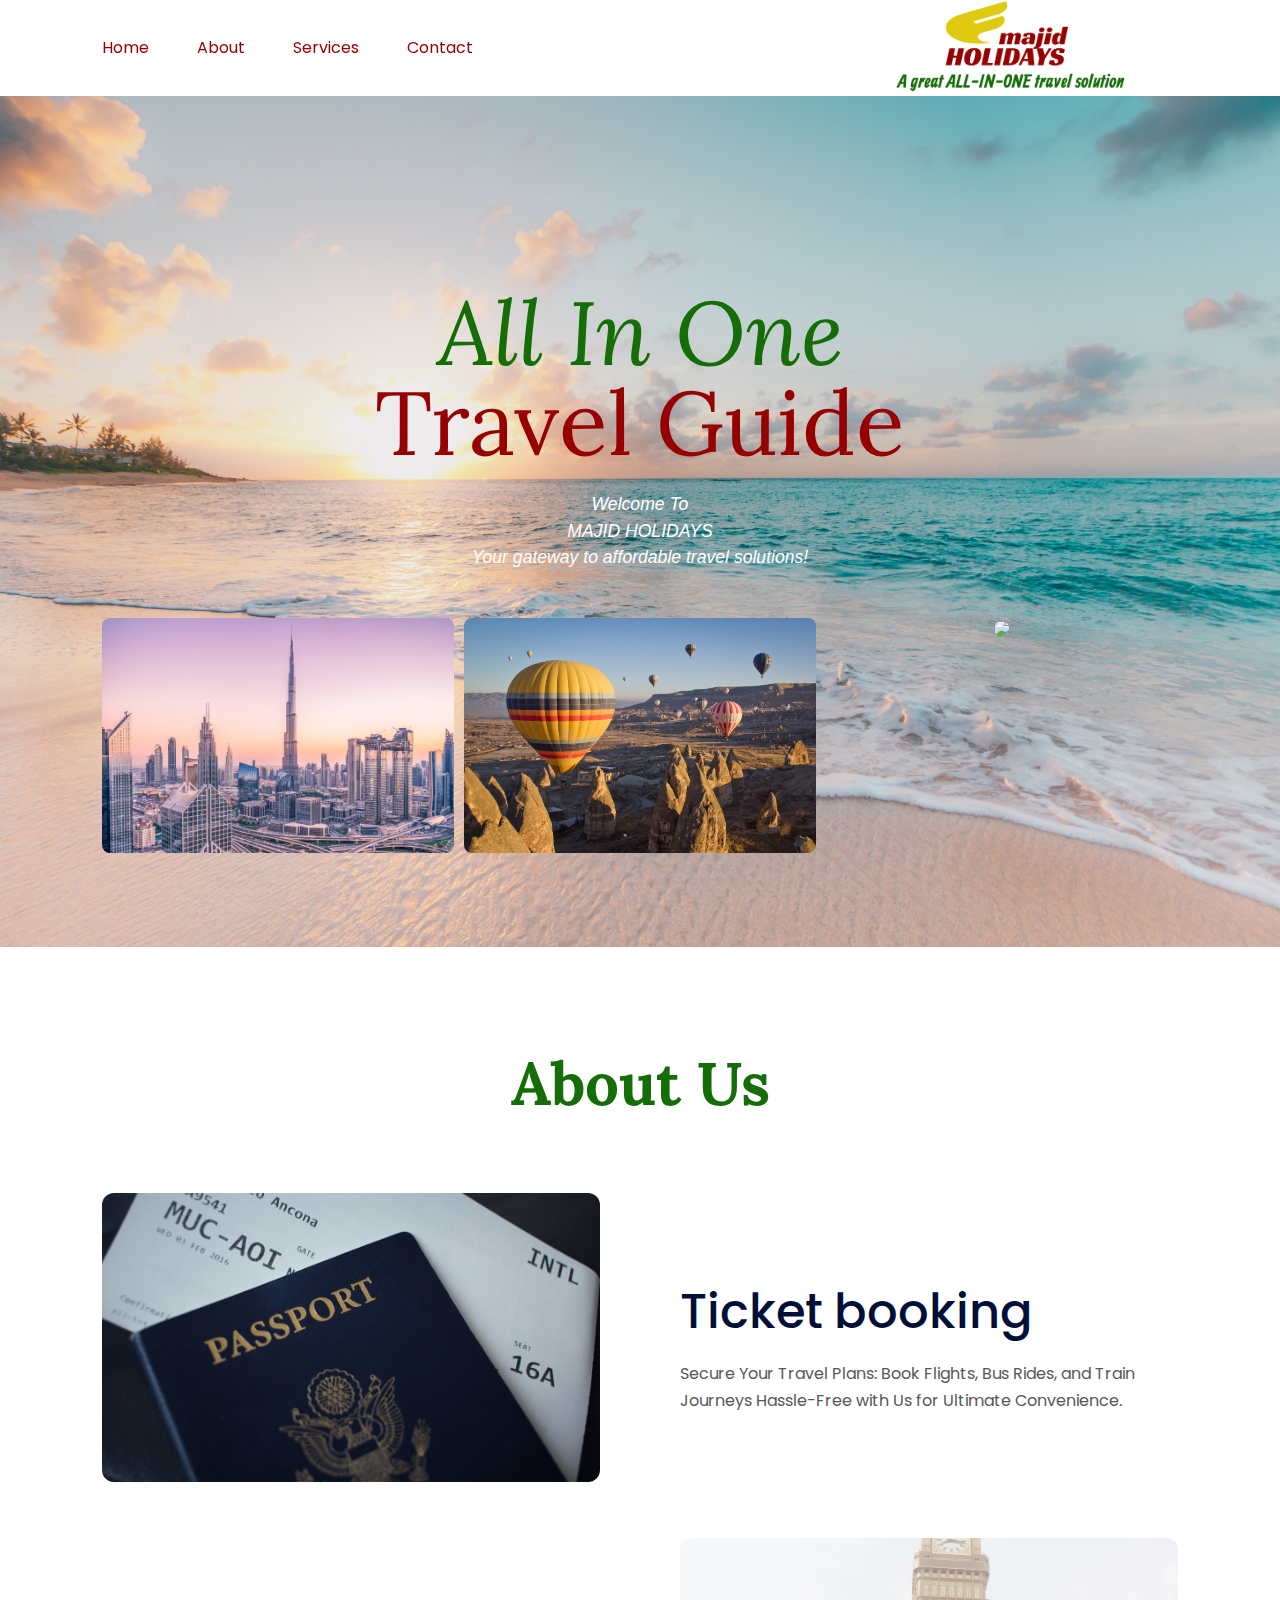
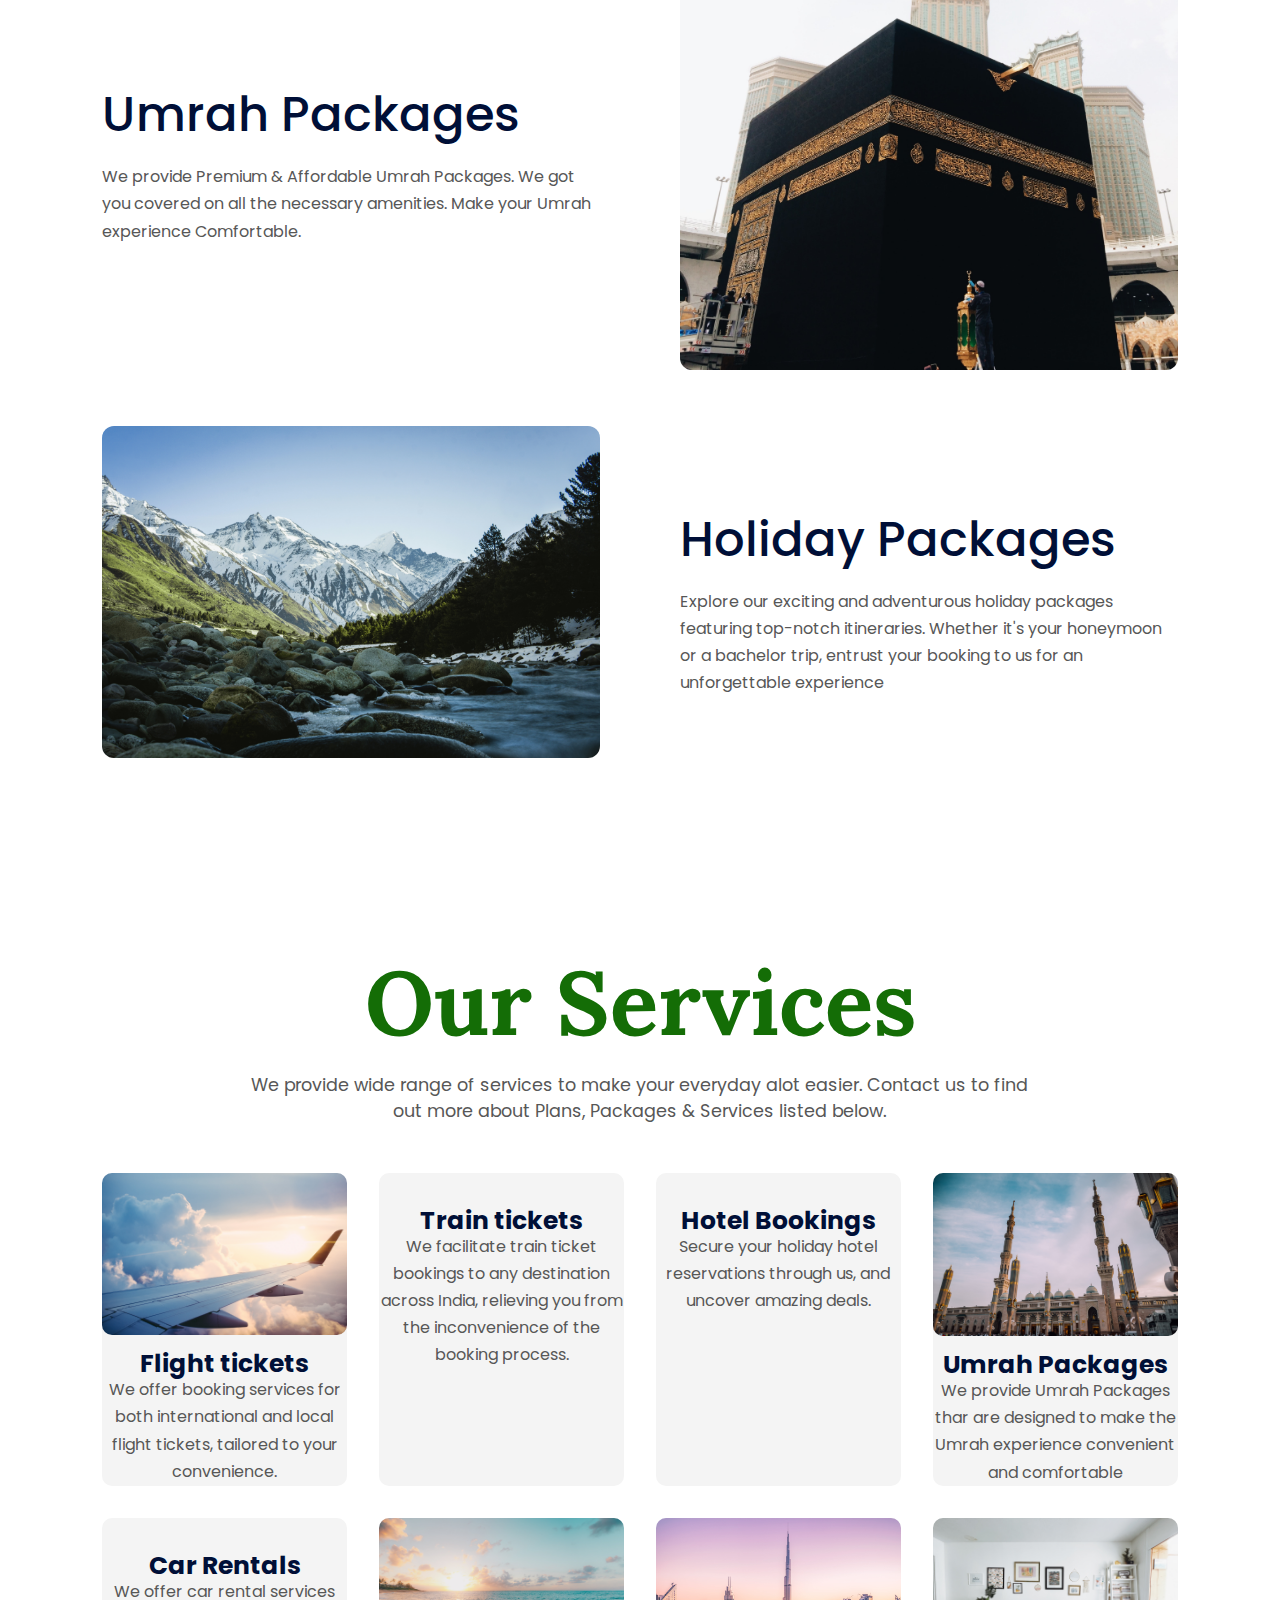
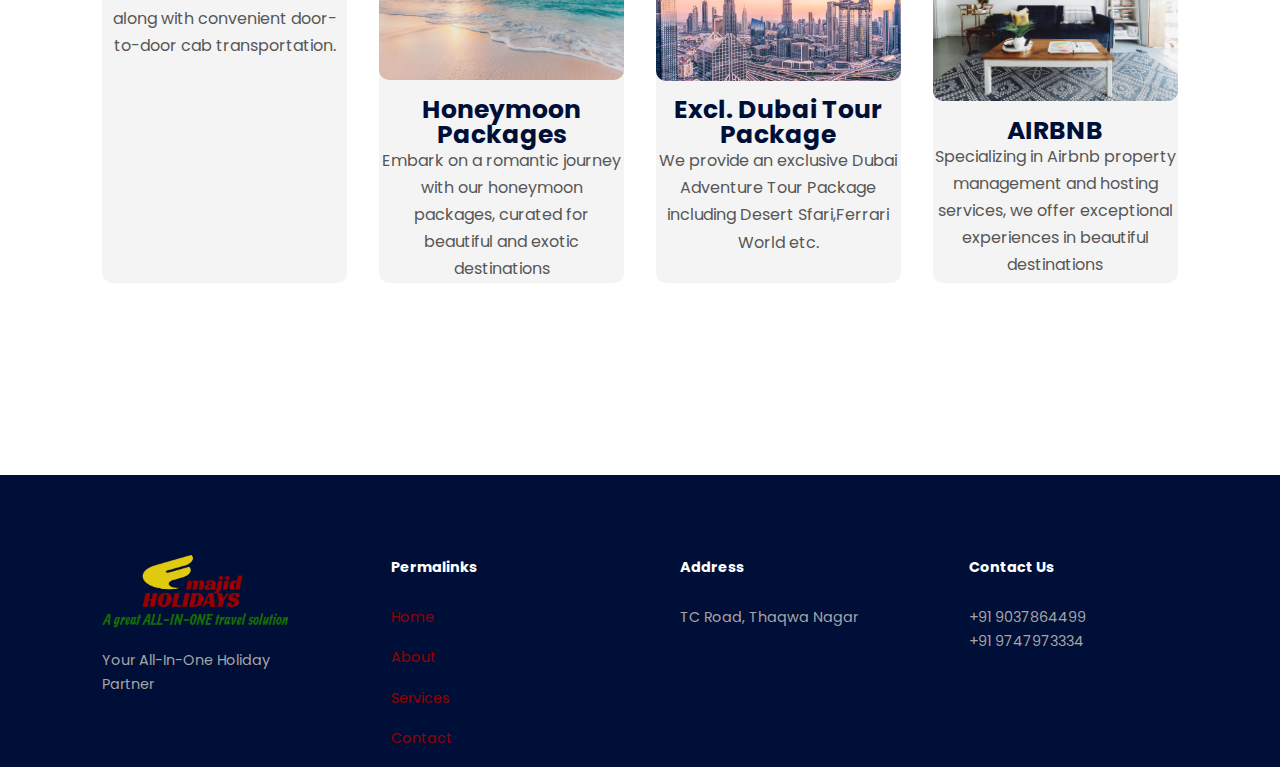
==== index.html @ 3e9e4495 "fb link" ====
<!DOCTYPE html>
<html lang="en">
  <head>
    <meta charset="UTF-8" />
    <meta http-equiv="X-UA-Compatible" content="IE=edge" />
    <meta name="viewport" content="width=device-width, initial-scale=1.0" />
    <title>MajidHolidays</title>

    <!-- GOOGLE FONTS -->
    <link rel="preconnect" href="https://fonts.googleapis.com" />
    <link rel="preconnect" href="https://fonts.gstatic.com" crossorigin />
    <link
      href="https://fonts.googleapis.com/css2?family=Itim&family=Poppins:ital,wght@0,100;0,200;0,300;0,400;0,500;0,600;0,700;0,800;0,900;1,100;1,200;1,300;1,400;1,500;1,600;1,700;1,800;1,900&family=Raleway&display=swap"
      rel="stylesheet"
    />

    <link rel="preconnect" href="https://fonts.googleapis.com">
<link rel="preconnect" href="https://fonts.gstatic.com" crossorigin>
<link href="https://fonts.googleapis.com/css2?family=Dancing+Script:wght@600&family=Itim&family=Lora:ital,wght@1,500&family=Pacifico&family=Poppins:ital,wght@0,100;0,200;0,300;0,400;0,500;0,600;0,700;0,800;0,900;1,100;1,200;1,300;1,400;1,500;1,600;1,700;1,800;1,900&family=Racing+Sans+One&family=Raleway&display=swap" rel="stylesheet">

    <link rel="preconnect" href="https://fonts.googleapis.com">
<link rel="preconnect" href="https://fonts.gstatic.com" crossorigin>
<link href="https://fonts.googleapis.com/css2?family=Itim&family=Lora:ital,wght@1,500&family=Poppins:ital,wght@0,100;0,200;0,300;0,400;0,500;0,600;0,700;0,800;0,900;1,100;1,200;1,300;1,400;1,500;1,600;1,700;1,800;1,900&family=Raleway&display=swap" rel="stylesheet">

    <link href="https://cdn.jsdelivr.net/npm/bootstrap@5.3.1/dist/css/bootstrap.min.css" rel="stylesheet" integrity="sha384-4bw+/aepP/YC94hEpVNVgiZdgIC5+VKNBQNGCHeKRQN+PtmoHDEXuppvnDJzQIu9" crossorigin="anonymous">

    <link rel="preconnect" href="https://fonts.googleapis.com">
<link rel="preconnect" href="https://fonts.gstatic.com" crossorigin>
<link href="https://fonts.googleapis.com/css2?family=Dancing+Script:wght@600&family=Itim&family=Lora:ital,wght@1,500&family=Poppins:ital,wght@0,100;0,200;0,300;0,400;0,500;0,600;0,700;0,800;0,900;1,100;1,200;1,300;1,400;1,500;1,600;1,700;1,800;1,900&family=Raleway&display=swap" rel="stylesheet">
<link rel="preconnect" href="https://fonts.googleapis.com">
<link rel="preconnect" href="https://fonts.gstatic.com" crossorigin>
<link href="https://fonts.googleapis.com/css2?family=Dancing+Script:wght@600&family=Itim&family=Lora:ital,wght@1,500&family=Pacifico&family=Poppins:ital,wght@0,100;0,200;0,300;0,400;0,500;0,600;0,700;0,800;0,900;1,100;1,200;1,300;1,400;1,500;1,600;1,700;1,800;1,900&family=Raleway&display=swap" rel="stylesheet">

    <!-- ICONSCOUT CDN -->
    <link
      rel="stylesheet"
      href="https://unicons.iconscout.com/release/v4.0.8/css/line.css"
    />
    <!-- STYLESHEET -->
    <link rel="stylesheet" href="./style.css" />
  </head>
  <body>
    <nav>
      <div class="container nav__container">
        <ul class="nav__items">
          <li>
            <a style="color: #970000; font-weight: 400" href="index.html"
              >Home</a
            >
          </li>
          <li>
            <a style="color: #970000; font-weight: 400" href="index.html#about"
              >About</a
            >
          </li>
          <li>
            <a
              style="color: #970000; font-weight: 400"
              href="index.html#services"
              >Services</a
            >
          </li>
          <li>
            <a style="color: #970000; font-weight: 400" href="contact.html"
              >Contact</a
            >
          </li>
        </ul>

        <!-- <ul class="nav__logo">
          <h3>MajidHolidays</h3>
        </ul> -->
        <ul class="nav__logo">
          <img src="Images/jugu.png" alt="" />
        </ul>

        <button id="menu-btn"><i class="uil uil-bars"></i></button>
        <button id="close-btn"><i class="uil uil-multiply"></i></button>
      </div>
    </nav>
    <!-- -----------------END OF NAVBAR------------------------ -->

    <header>
      <div class="container header__container">
        <h1 class="header__title" style="color:#970000; font-family: 'Lora', serif; ">
           <span style="font-style: italic; color:#146d06; font-family: 'Lora', serif; " >All In One</span> <br />
         Travel Guide</span
          >
        </h1>
        <p class="lead">
          Welcome To <br/>
          <span> MAJID HOLIDAYS</span> <br/>Your gateway to affordable travel
          solutions! 
        </p>
        <div style="display: flex; flex-direction: row; gap: 10px;">
        
         <div class="header__image">
          <img src="./Images/burjj.jpg" style="border-radius: 8px;"/>
        </div>
        <div class="header__image">
          <img src="./Images/turk2.jpg" style="border-radius: 8px;"/>
        </div>
        <div class="header__image">
          <img src="./Images/ka2.jpg" style="border-radius: 8px;"/>
        </div>
       
        </div>
       
      </div>

      <!-- SOCIALS -->
      <div class="header__socials">
        <a href="https://www.facebook.com/abdulmajeed.makaniyil/" target="_blank" style="text-decoration: none;"
          ><i class="uil uil-facebook-f" style="color: blue;"></i
        ></a>
        <a href="https://instagram.com" target="_blank"  style="text-decoration: none;"
          ><i class="uil uil-instagram-alt" style="color: blue;"></i
        ></a>
        <a href="https://whatsapp.com" target="_blank"  style="text-decoration: none;"
          ><i class="uil uil-whatsapp-alt" style="color: blue;"></i
        ></a>
      </div>
    </header>





    <!-- ====================================END OF HEADER========================================== -->
    <section id="about">
        <h1 class="about__title" style="font-family: 'Lora', serif; color: #146d06;">About Us</h1>
        <div class="container">
            <article class="about__article">
                <div class="about__image">
                    <img src="Images/passport.jpg" alt="" style="border-radius: 12px;">
                </div>
                <div class="about__content">
                    <h2 class="about__article-title" style="margin-top: 20px;">Ticket booking</h2>
                    <p>Secure Your Travel Plans: Book Flights, Bus Rides, and Train Journeys Hassle-Free with Us for Ultimate Convenience.</p>
                </div>
            </article>

            <article class="about__article">
                <div class="about__content">
                    <h2 class="about__article-title" style="margin-top: 20px;">Umrah Packages</h2>
                    <p>We provide Premium & Affordable Umrah Packages. We got you covered on all the necessary amenities. Make your Umrah experience Comfortable. </p>
                </div>
                <div class="about__image">
                    <img src="Images/new.jpg" alt="" style="border-radius: 12px;">
                </div>
            </article>

            <article class="about__article">
                <div class="about__image">
                    <img src="Images/hmi.jpg" alt="" style="border-radius: 12px;">
                </div>
                <div class="about__content">
                    <h2 class="about__article-title" style="margin-top: 20px;">Holiday Packages</h2>
                    <p>Explore our exciting and adventurous holiday packages featuring top-notch itineraries. Whether it's your honeymoon or a bachelor trip, entrust your booking to us for an unforgettable experience</p>
                </div>
            </article>
        </div>
    </section>

    <!-- =========================================END OF ABOUT============================================ -->


    <section id="services">
        <h1 style="font-family: 'Lora', serif; color: #146d06;">Our Services</h1>
        <p class="lead">We provide wide range of services to make your everyday alot easier. Contact us to find out more about Plans, Packages & Services listed below.</p>
        <div class="container clients__container">
            <div><img style="border-radius: 10px;" src="Images/flight.jpg" alt=""><h1 style="font-size: 25px; margin-top: 8px;">Flight tickets</h1><p>We offer booking services for both international and local flight tickets, tailored to your convenience.</p></div>
            <div><img style="border-radius: 10px;" src="Images/train.jpg" alt=""><h1 style="font-size: 25px; margin-top: 8px;">Train tickets</h1><p>We facilitate train ticket bookings to any destination across India, relieving you from the inconvenience of the booking process.</p></div>
            <div><img style="border-radius: 10px;" src="Images/hotel.jpg" alt=""><h1 style="font-size: 25px; margin-top: 8px;">Hotel Bookings</h1><p>Secure your holiday hotel reservations through us, and  uncover amazing deals.</p></div>
            <div><img style="border-radius: 10px;" src="Images/umrahh.jpg" alt=""><h1 style="font-size: 25px; margin-top: 8px;">Umrah Packages</h1><p>We provide Umrah Packages thar are designed to make the Umrah experience convenient and comfortable</p></div>
            <div><img style="border-radius: 10px;" src="Images/carss.jpg" alt=""><h1 style="font-size: 25px; margin-top: 8px;">Car Rentals</h1><p>We offer car rental services along with convenient door-to-door cab transportation.</p></div>
            <div><img style="border-radius: 10px;" src="Images/beach.jpg" alt=""><h1 style="font-size: 25px; margin-top: 8px;">Honeymoon Packages</h1><p>Embark on a romantic journey with our honeymoon packages, curated for beautiful and exotic destinations</p></div>
            <div><img style="border-radius: 10px;" src="Images/burjj.jpg" alt=""><h1 style="font-size: 25px; margin-top: 8px;">Excl. Dubai Tour Package</h1><p>We provide an exclusive Dubai Adventure Tour Package including Desert Sfari,Ferrari World etc.</p></div>
            <div><img style="border-radius: 10px;" src="Images/airbnb.jpg" alt=""><h1 style="font-size: 25px; margin-top: 8px;">AIRBNB</h1><p>Specializing in Airbnb property management and hosting services, we offer exceptional experiences in beautiful destinations</p></div>
        </div>
    </section>

    <!-- =============================================END OF SERVICES======================================== -->


    <!-- ==================================================FOOTER========================================= -->
    <footer >
        <div class="container footer__container">
            <div class="footer__1">
              
          <img  src="Images/jugu.png" alt="" class="footer__logo" />
          <p>Your All-In-One Holiday Partner</p>
      

            </div>



            <div class="footer__2">
                <h4>Permalinks</h4>
                <ul class="permalinks">
          <li>
            <a style="color: #970000; font-weight: 400" href="index.html"
              >Home</a
            >
          </li>
          <li>
            <a style="color: #970000; font-weight: 400" href="index.html#about"
              >About</a
            >
          </li>
          <li>
            <a
              style="color: #970000; font-weight: 400"
              href="index.html#services"
              >Services</a
            >
          </li>
          <li>
            <a style="color: #970000; font-weight: 400" href="contact.html"
              >Contact</a
            >
          </li>
        </ul>

            </div>



            <div class="footer__3">
                <h4>Address</h4>
                <p>TC Road, Thaqwa Nagar</p>
            </div>






            <div class="footer__4">
                <h4>Contact Us</h4>
                <p>+91 9037864499<br/> +91 9747973334</p>
        <div class="footer__socials">
        
        <a href="https://facebook.com" target="_blank" style="text-decoration: none;"
          ><i class="uil uil-facebook-f" ></i
        ></a>

       
        <a href="https://instagram.com" target="_blank"  
          ><i class="uil uil-instagram-alt" ></i
        ></a>
   

     
        <a href="https://whatsapp.com" target="_blank"  style="text-decoration: none;"
          ><i class="uil uil-whatsapp-alt" ></i
        ></a>
    
      </div>
            </div>
        </div>
    </footer>
  </body>
</html>
---- style.css ----
:root {
  --color-primary: #d9d9d9;
  --color-primary-variant: rgba(0, 0, 240, 0.2);
  --color-white: #fff;
  --color-light: #f4f4f4;
  --color-black: #000f37;
  --color-dark: #575757;

  --bottom-section-padding: 12rem;
  --bottom-section-padding-mobile: 8rem;

  --transition: all 400ms ease;

  --container-width: 84%;
  --container-width-tablet: 90%;
  --container-width-phone: 94%;
}

* {
  margin: 0;
  padding: 0;
  outline: 0;
  border: 0;
  box-sizing: border-box;
  text-decoration: none;
  list-style: none;
}

html {
  scroll-behavior: smooth;
}

body {
  font-family: 'Poppins', sans-serif;
  color: var(--color-dark);
  line-height: 1.7;
  background: var(--color-white);
}

.container {
  width: var(--container-width);
  margin: 0 auto;
}

h1 {
  font-size: 5.6rem;
  line-height: 1;
  color: var(--color-black);
}

h2 {
  font-size: 3rem;
  font-weight: 500;
  line-height: 1;
}

h3 {
  font-size: 2rem;
  font-weight: 600;
}

.lead {
  width: 63%;
  font-size: 1.1rem;
  font-weight: 400;
  line-height: 1.5;
  margin: 1.5rem auto 3rem;
}

a {
  /* color: var(--color-white); */
  font-weight: 300;
}

img {
  width: 100%;
}

.btn {
  display: inline-block;
  padding: 1rem 2.3rem;
  background: var(--color-white);
  color: var(--color-black);
  font-weight: 500;
  border: 1px solid transparent;
  border-radius: 0.4rem;
}

.btn-primary {
  background: var(--color-black);
  color: var(--color-white);
  transition: all 300ms ease;
}

.btn-primary:hover {
  background: var(--color-white);
  color: var(--color-black);
  border-color: var(--color-black);
}

.avatar {
  width: 2.2rem;
  height: 2.2rem;
  border-radius: 50%;
  overflow: hidden;
}

section {
  max-width: 100vw;
  padding-bottom: var(--bottom-section-padding);
}

/* NAVBAR */

nav {
  width: 100vw;
  height: 6rem;
  display: grid;
  place-items: center;
  position: sticky;
  /* position: fixed; */
  top: 0;
  left: 0;
  z-index: 2;
}

.nav__container {
  display: flex;
  justify-content: space-between;
  align-items: center;
}

nav button {
  display: none;
}

.nav__items {
  display: flex;
  gap: 3rem;
  text-decoration: none;
}

.nav__logo {
  position: absolute;
  top: 60%;
  left: 80%;
  transform: translate(-50%, -50%);
}

/* ======================================HEADER========================================== */

header {
  max-width: 100vw;
  text-align: center;
  padding-bottom: var(--bottom-section-padding);
  background: url(Images/beach.jpg) top center/100vw no-repeat;
}

.header__title {
  padding-top: 12rem;
  color: white;
  font-family: Arial, Helvetica, sans-serif;
  font-weight: 200;
}

header p {
  color: white;
  font-style: italic;
  font-family: 'Trebuchet MS', 'Lucida Sans Unicode', 'Lucida Grande',
    'Lucida Sans', Arial, sans-serif;
}

.header__image {
  width: 40%;
  margin: 0 auto;
}

.header__socials {
  position: absolute;
  color: red;
  left: 3rem;
  top: 38%;
  display: flex;
  flex-direction: column;
  gap: 1.5rem;
  font-size: larger;
}

/* ABOUT================================================= */

.about__title {
  text-align: center;
  margin-bottom: 5rem;
  font-size: 60px;
  color: #575757;
}

.about__article {
  display: grid;
  grid-template-columns: 1fr 1fr;
  gap: 5rem;
  align-items: center;
  margin-top: 3rem;
}

.about__article-title {
  color: var(--color-black);
  margin-bottom: 1.5rem;
}

/* ============================================CLIENTS======================= */

#services {
  text-align: center;
}

.clients__container {
  display: grid;
  grid-template-columns: repeat(4, 1fr);
  gap: 2rem;
}

.clients__container div {
  background: var(--color-light);
  border-radius: 10px;
  transition: all 300ms ease;
  /* display: grid;
  place-items: center;
  height: 8rem; */
}

.clients__container div:hover {
  background: #dfca0f;
  color: white;
}

/* =========================================FOOTER===================================== */

footer {
  background-color: #000f37;
  padding-top: 5rem;
  font-size: 0.9rem;
  color: rgb(167, 164, 164);
}

.footer__container {
  display: grid;
  grid-template-columns: repeat(4, 1fr);
  justify-content: space-between;
  gap: 5rem;
}

.footer__container > div h4 {
  margin-bottom: 1.6rem;
  color: var(--color-white);
}

.footer__1 p {
  margin: 1rem 0 2 rem;
}

footer ul li {
  margin-bottom: 1rem;
}

footer ul li a:hover {
  color: var(--color-white);
  text-decoration: underline;
}

.footer__4 p {
  margin-bottom: 1.6rem;
}

.footer__socials {
  display: flex;
  margin-bottom: 5rem;
  gap: 2rem;
}

/* ==============================================MEDIA QUERIES FOR TABLETS====================================== */

@media screen and (max-width: 1024px) {
  .container {
    width: var(--container-width-tablet);
  }

  h1 {
    font-size: 4.2rem;
  }

  h2 {
    font-size: 2rem;
  }

  h3 {
    font-size: 1.9rem;
  }

  .lead {
    width: 72%;
    margin-bottom: 3rem;
  }

  section {
    padding-bottom: var(--bottom-section-padding-mobile);
  }

  /* =======================================NAVBAR======================================== */

  nav {
    background: none;
  }
  .nav__container {
    width: 100vw;
    position: relative;
  }

  .nav__logo {
    margin-left: 2rem;
    position: relative;
  }

  .nav__items {
    position: fixed;
    top: 6rem;
    right: 0;
    background: var(--color-white);
    height: max-content;
    width: 18rem;
    box-shadow: -2rem 2rem 3rem rgba(0, 0, 0, 0.2);
    flex-direction: column;
    gap: 0;
    z-index: 3;
    display: none;
  }

  .nav__items li {
    width: 100%;
    height: 6rem;
  }

  .nav__items li a {
    color: var(--color-black);
    column-width: 100%;
    height: 100%;
    display: block;
    padding-left: 3rem;
    display: flex;
    align-items: center;
    transition: all 400ms ease;
    display: none;
  }

  .nav__items li a:hover {
    background: var(--color-primary);
    color: var(--color-white);
  }

  .nav__logo {
    position: relative;
    left: 0;
    transform: translate(0);
  }

  nav button {
    display: inline-block;
    margin-right: 1.4rem;
    background: transparent;
    color: var(--color-white);
    cursor: pointer;
  }

  nav button#close-btn {
    display: none;
  }

  nav button i {
    font-size: 2.4rem;
  }

  /* =====================================================HEADER=========================================== */

  header {
    padding-bottom: var(--bottom-section-padding-mobile);
    background: var(--color-primary);
  }

  .header__title {
    margin-bottom: 1.5rem;
  }

  .header__image {
    display: none;
  }

  .header__socials {
    top: 24%;
    gap: 1rem;
    font-size: 1rem;
  }

  /* =====================================ABOUT=================================================== */

  #about {
    margin-top: 7rem;
  }

  .about__article {
    margin: 0 auto;
  }

  /* =================================================CLIENTS/SERVICES=============================== */

  .clients__container {
    gap: 1rem;
  }

  /* ===========================================FOOTER=============================== */

  .footer__container {
    grid-template-columns: 1fr 1fr;
  }
}

/* =========================================MEDIA QUERIES(PHONES)======================================== */

@media screen and (max-width: 600px) {
  html {
    font-size: 14px;
  }
  h1 {
    font-size: 3rem;
  }

  h2 {
    font-size: 1.8rem;
  }

  h3 {
    font-size: 1.4rem;
  }

  .lead {
    width: var(--container-width-phone);
  }

  /* ==================================NAVBAR=========================================== */

  nav {
    position: static;
    background-color: #000f37;
    height: 150px;
  }
  .nav__logo {
    margin-left: 1rem;
  }
  .nav__items li a {
    justify-content: center;
    padding: 0;
  }

  nav button {
    margin-right: 0.7rem;
  }

  /* ===========================================HEADER========================================= */

  header {
    background: url(Images/simple.jpg) top center/100vw no-repeat;
  }

  .header__image {
    width: 40%;
    margin: 0 auto;
    height: fit-content;
  }

  .header__title {
    padding-top: 5rem;
  }

  .header__socials {
    display: none;
  }

  /* =========================================ABOUT================================== */
  .about__article {
    grid-template-columns: 1fr;
    margin-top: 5rem;
    text-align: center;
    gap: 0;
  }

  .about__article:nth-child(2) .about__image {
    grid-row: 1;
  }

  /* ================================CLIENTS/SERVICES============================================ */
  .clients__container {
    grid-template-columns: 1fr 1fr;
    gap: 8px;
  }

  /* ===========================================FOOTER========================================= */
  .footer__container {
    grid-template-columns: 1fr;
    text-align: center;
    gap: 2rem;
  }

  .footer__1 {
    width: var(--container-width-phone);
  }

  .footer__1 p {
    width: var(--container-width-phone);
    margin: 0 auto 3rem;
  }

  .footer__socials {
    justify-content: center;
  }
}
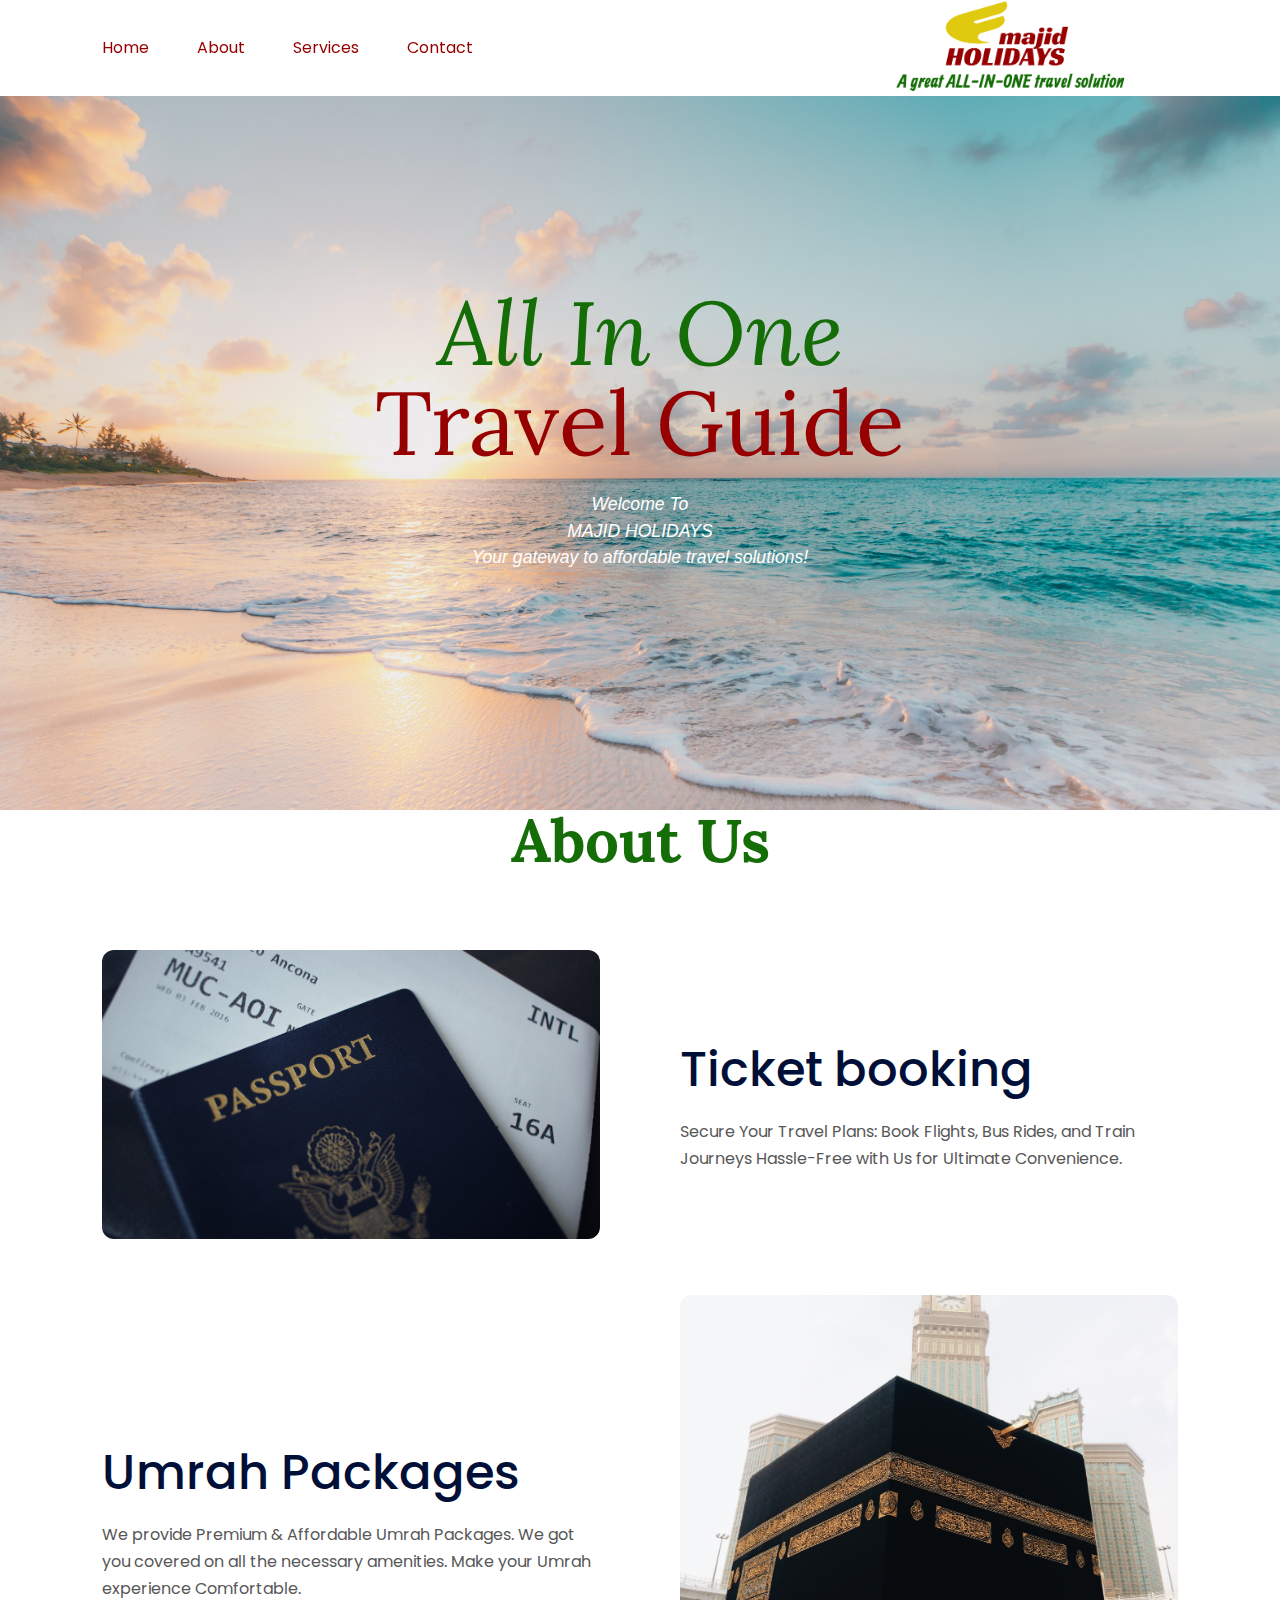
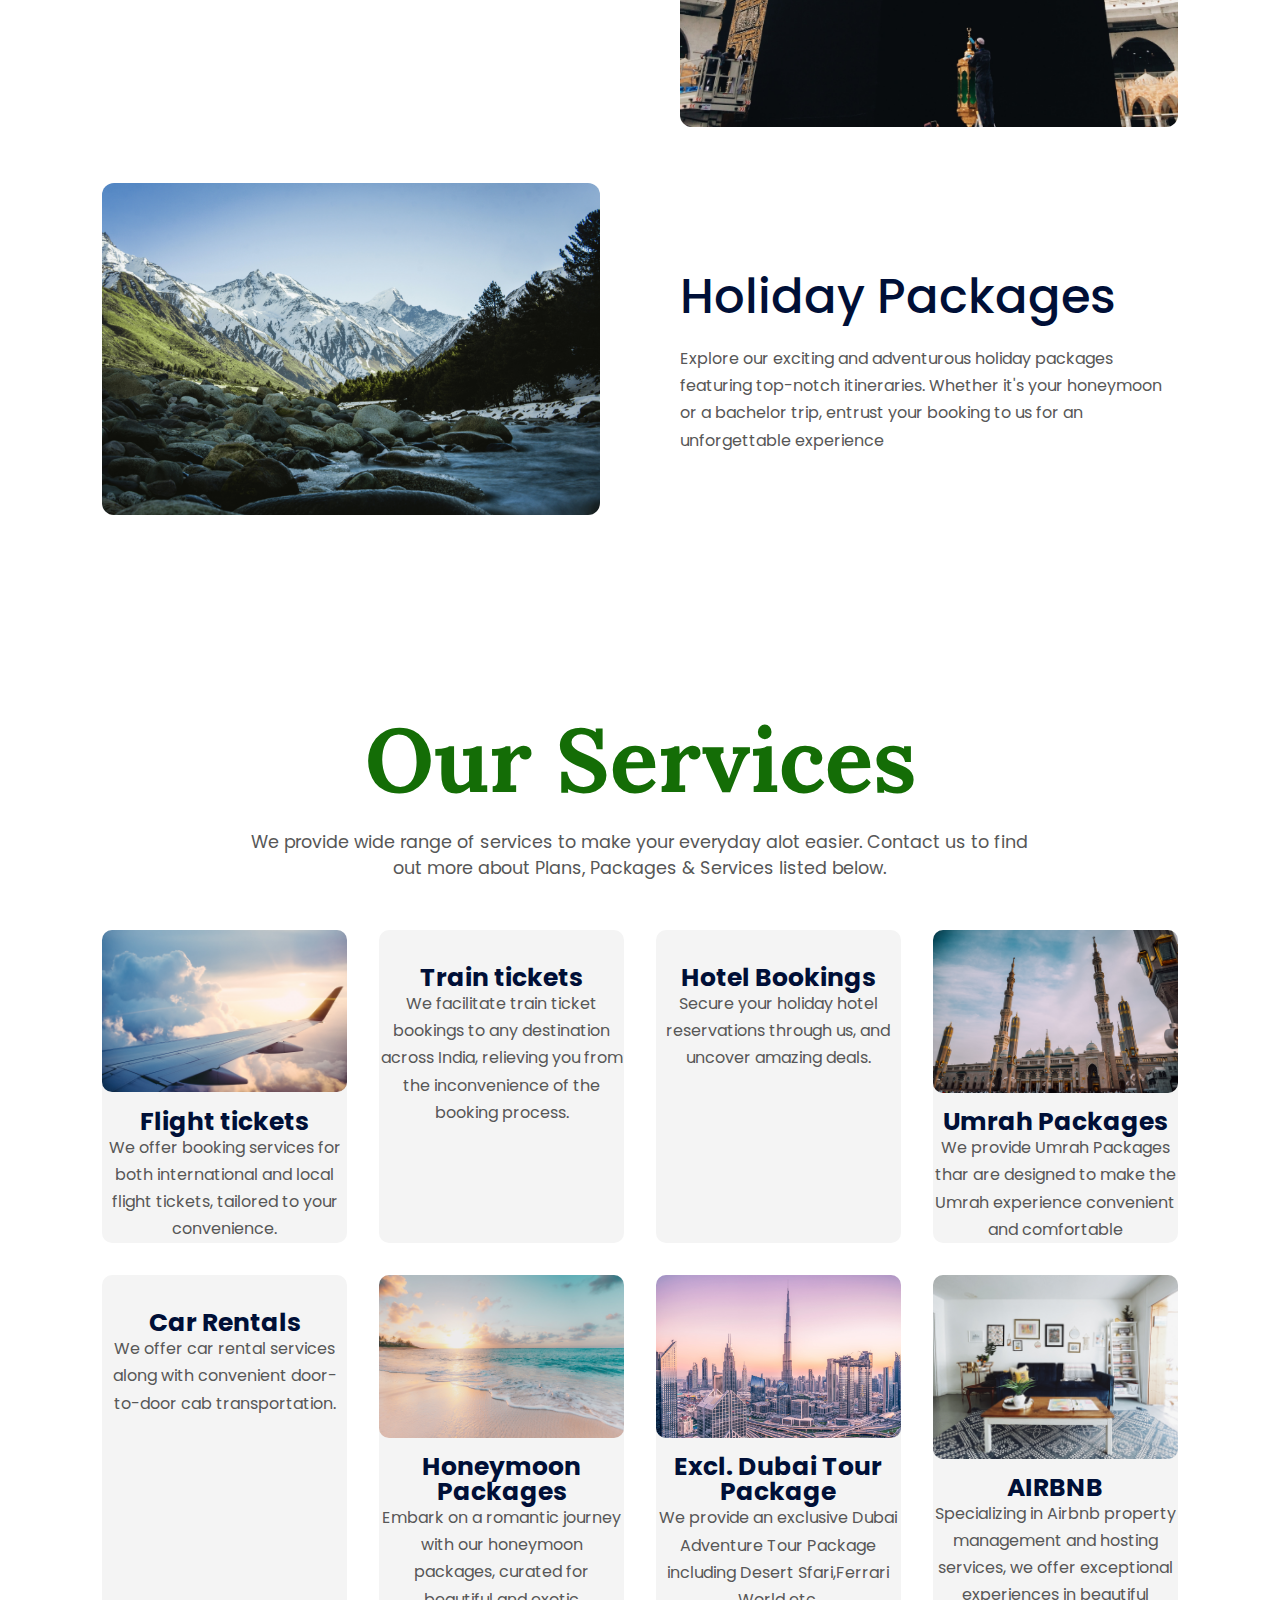
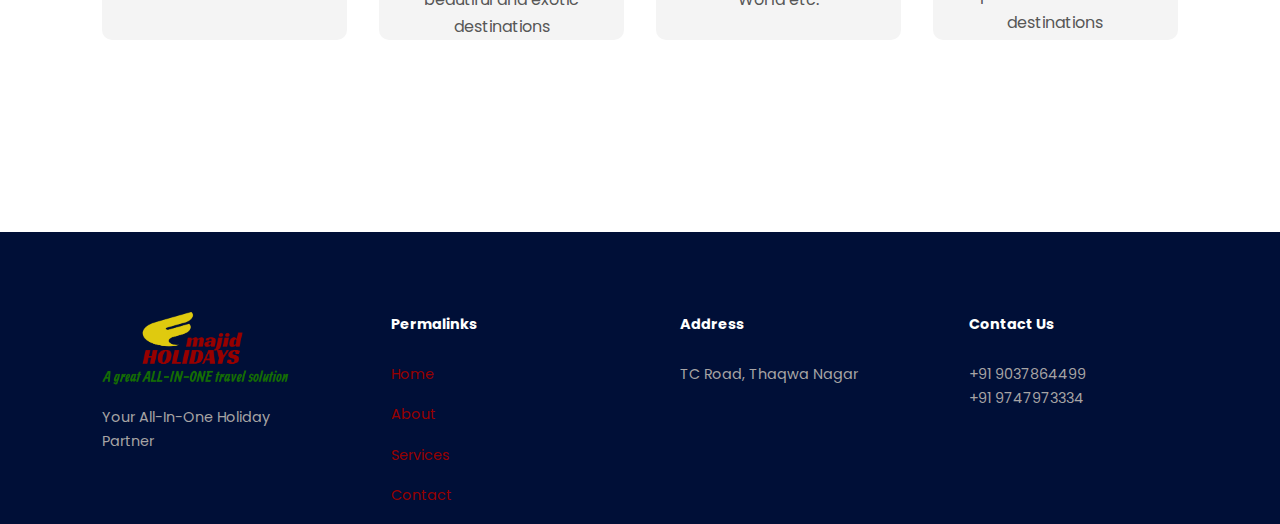
==== commit ca93b28d: "removed 3 photo" ====
--- a/index.html
+++ b/index.html
@@ -92,7 +92,7 @@
           <span> MAJID HOLIDAYS</span> <br/>Your gateway to affordable travel
           solutions! 
         </p>
-        <div style="display: flex; flex-direction: row; gap: 10px;">
+        <!-- <div style="display: flex; flex-direction: row; gap: 10px;">
         
          <div class="header__image">
           <img src="./Images/burjj.jpg" style="border-radius: 8px;"/>
@@ -102,7 +102,7 @@
         </div>
         <div class="header__image">
           <img src="./Images/ka2.jpg" style="border-radius: 8px;"/>
-        </div>
+        </div> -->
        
         </div>
        
@@ -113,12 +113,13 @@
         <a href="https://www.facebook.com/abdulmajeed.makaniyil/" target="_blank" style="text-decoration: none;"
           ><i class="uil uil-facebook-f" style="color: blue;"></i
         ></a>
+        <a href="https://wa.me/9037864499" target="_blank"  style="text-decoration: none;"
+          ><i class="uil uil-whatsapp-alt" style="color: blue;"></i
+        ></a>
         <a href="https://instagram.com" target="_blank"  style="text-decoration: none;"
           ><i class="uil uil-instagram-alt" style="color: blue;"></i
         ></a>
-        <a href="https://whatsapp.com" target="_blank"  style="text-decoration: none;"
-          ><i class="uil uil-whatsapp-alt" style="color: blue;"></i
-        ></a>
+        
       </div>
     </header>
 
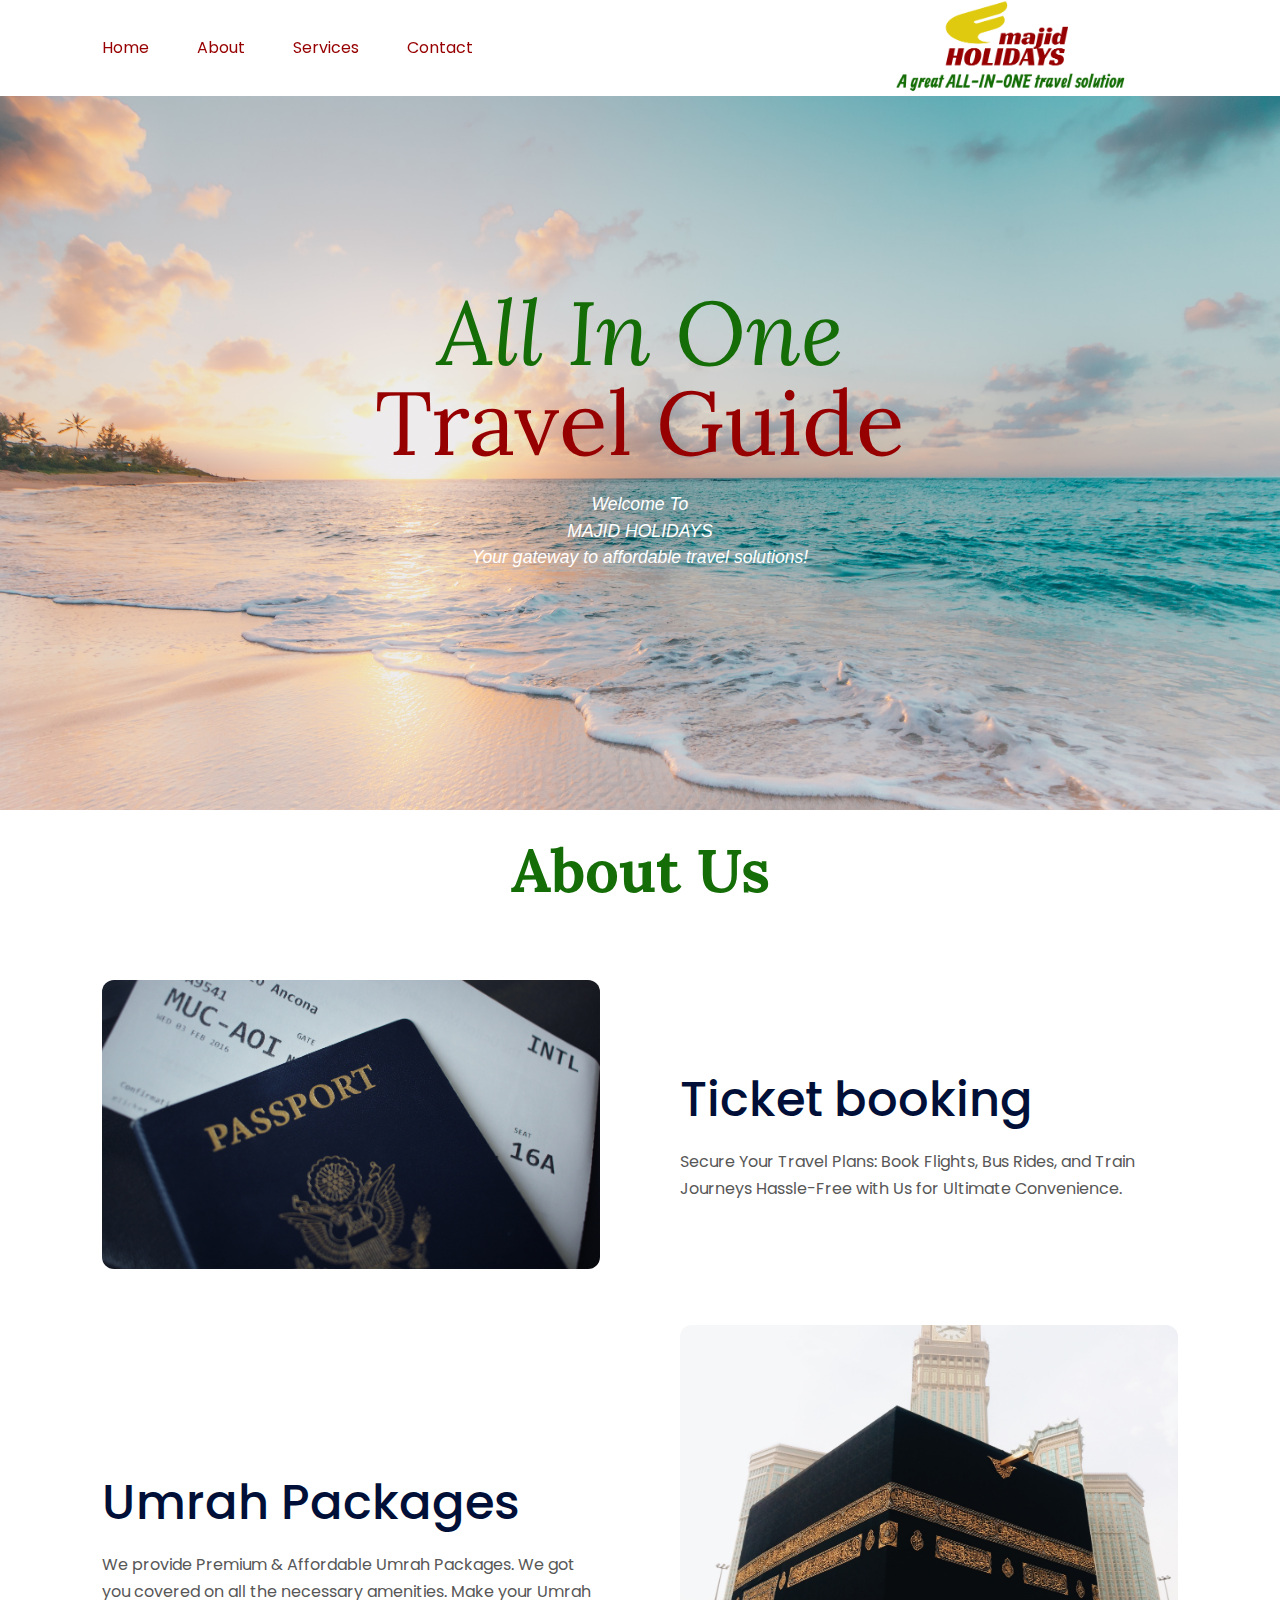
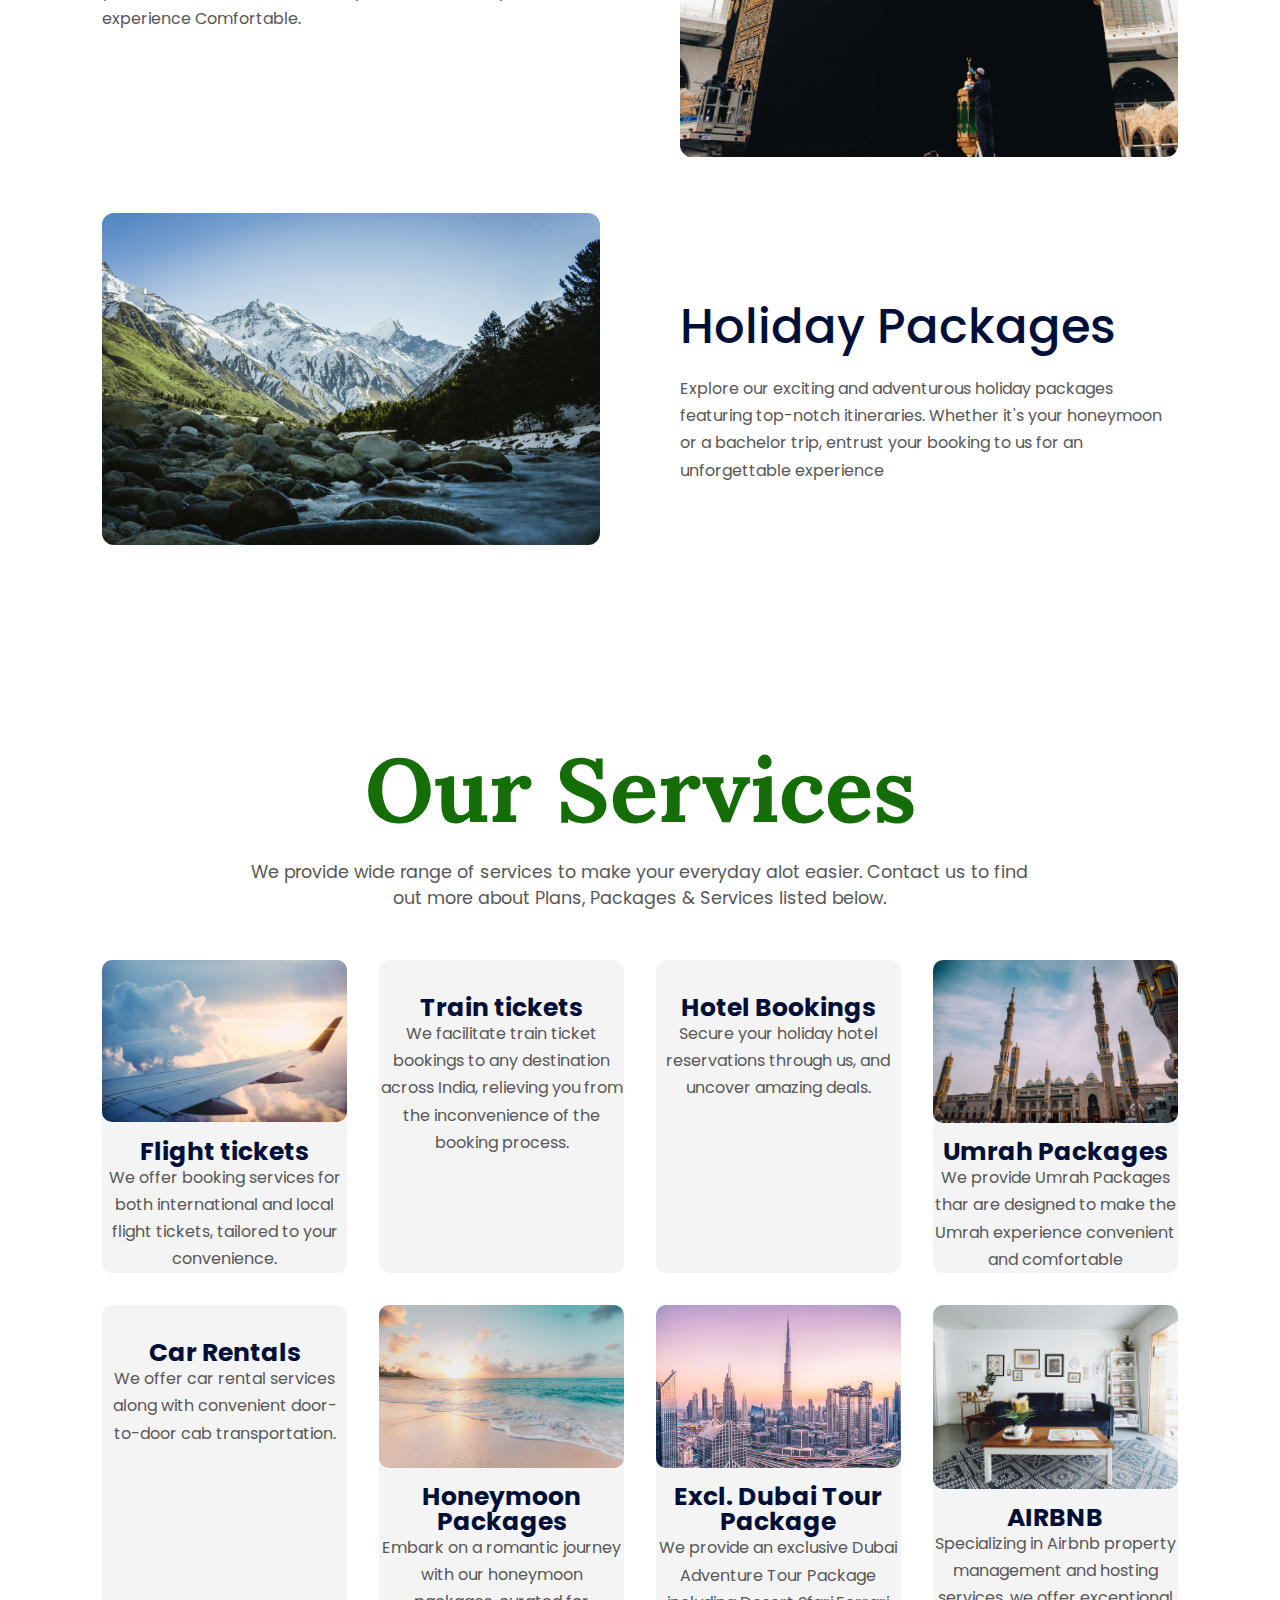
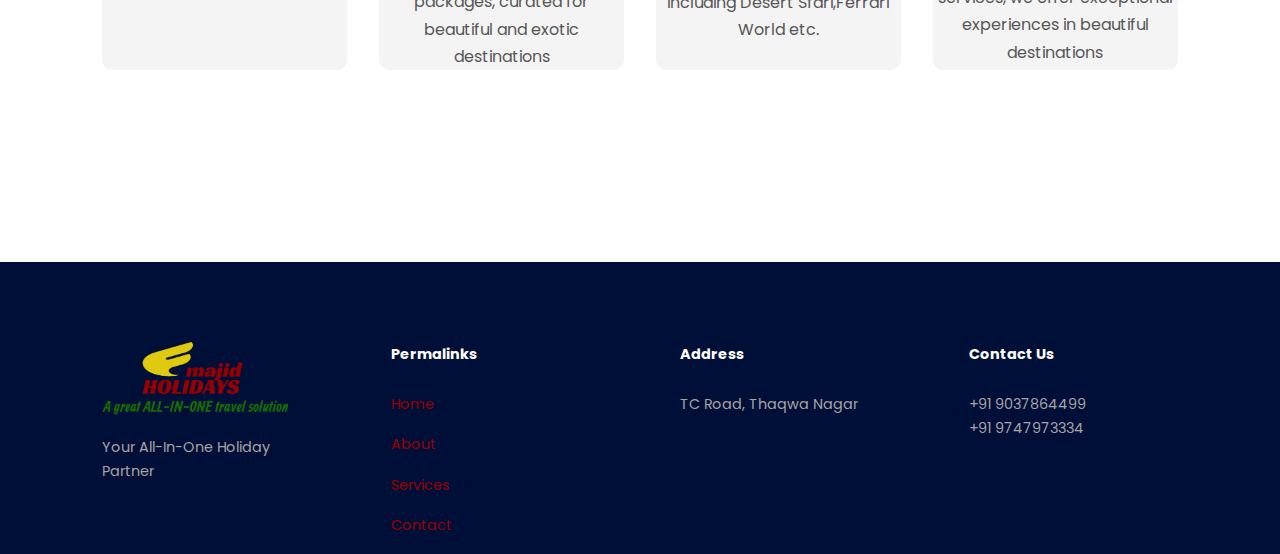
==== commit 60b10386: "margintop" ====
--- a/index.html
+++ b/index.html
@@ -129,7 +129,7 @@
 
     <!-- ====================================END OF HEADER========================================== -->
     <section id="about">
-        <h1 class="about__title" style="font-family: 'Lora', serif; color: #146d06;">About Us</h1>
+        <h1 class="about__title" style="font-family: 'Lora', serif; color: #146d06; margin-top: 30px;">About Us</h1>
         <div class="container">
             <article class="about__article">
                 <div class="about__image">
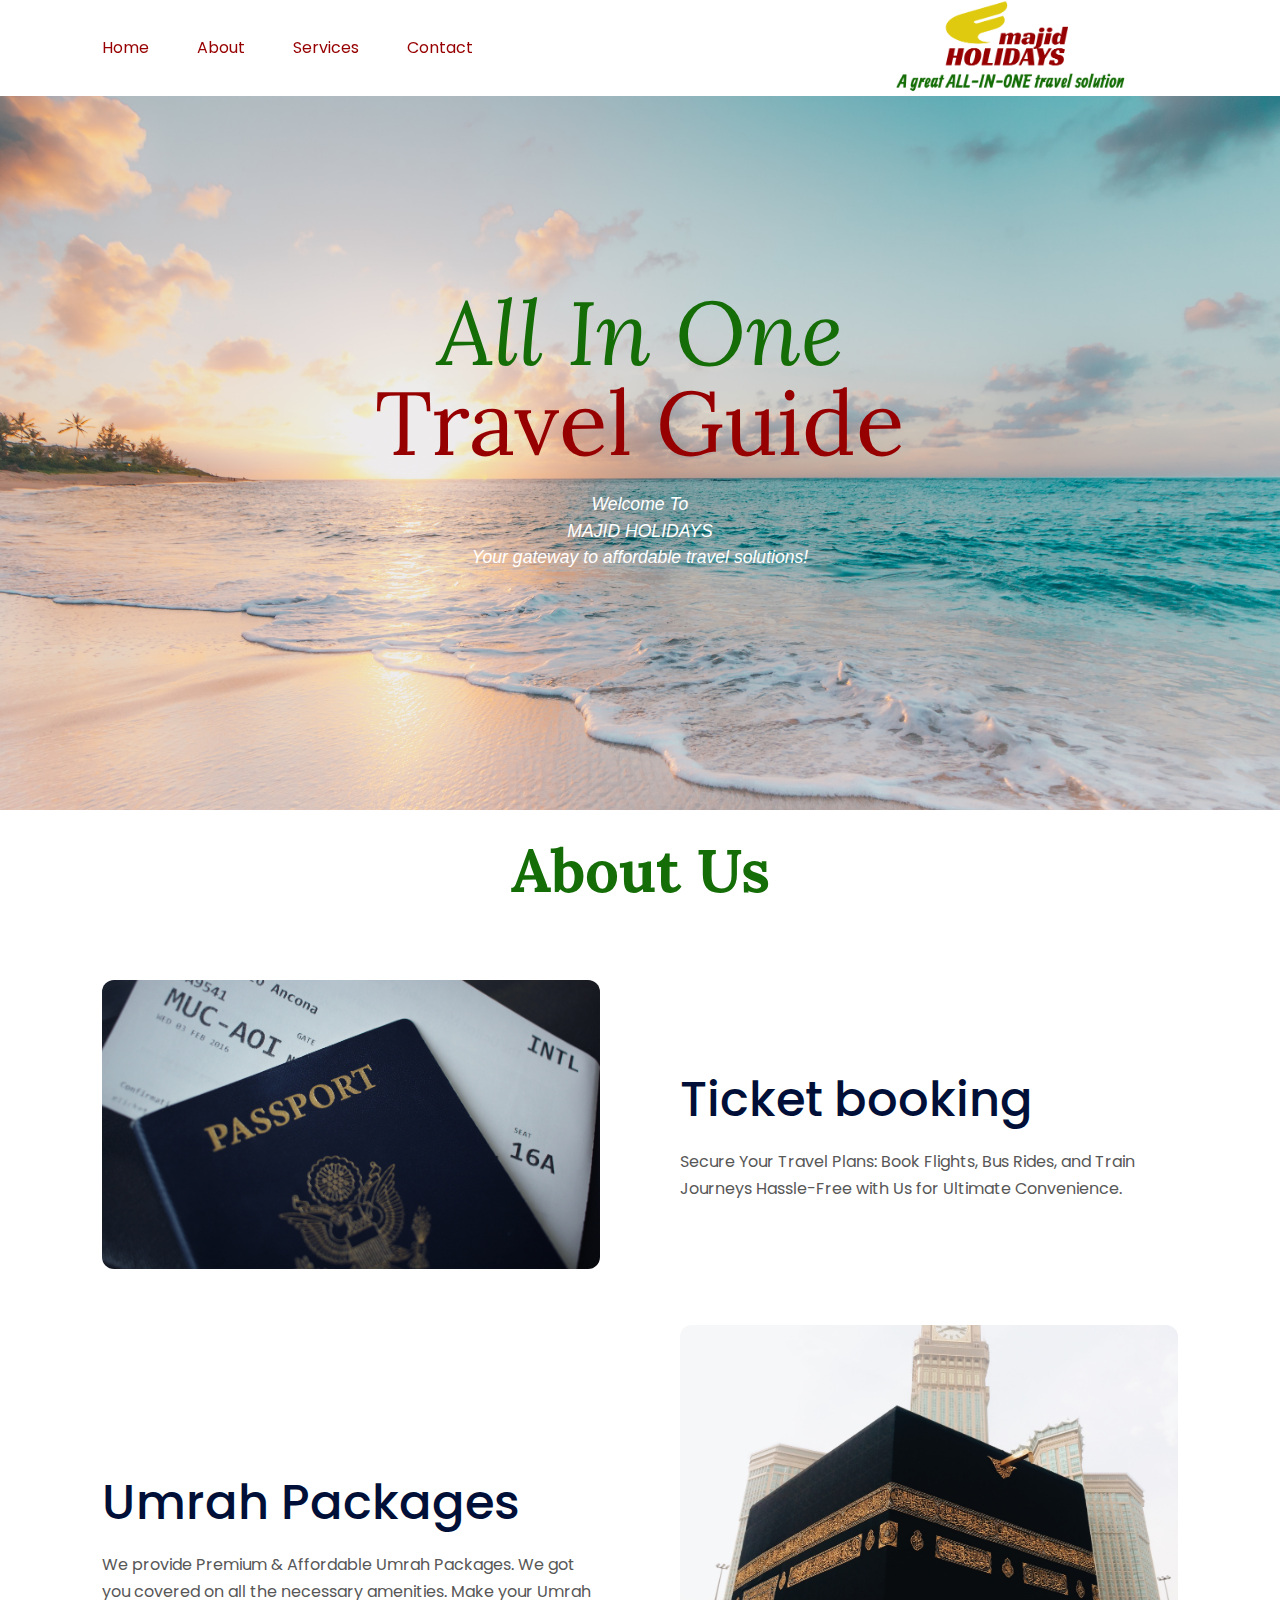
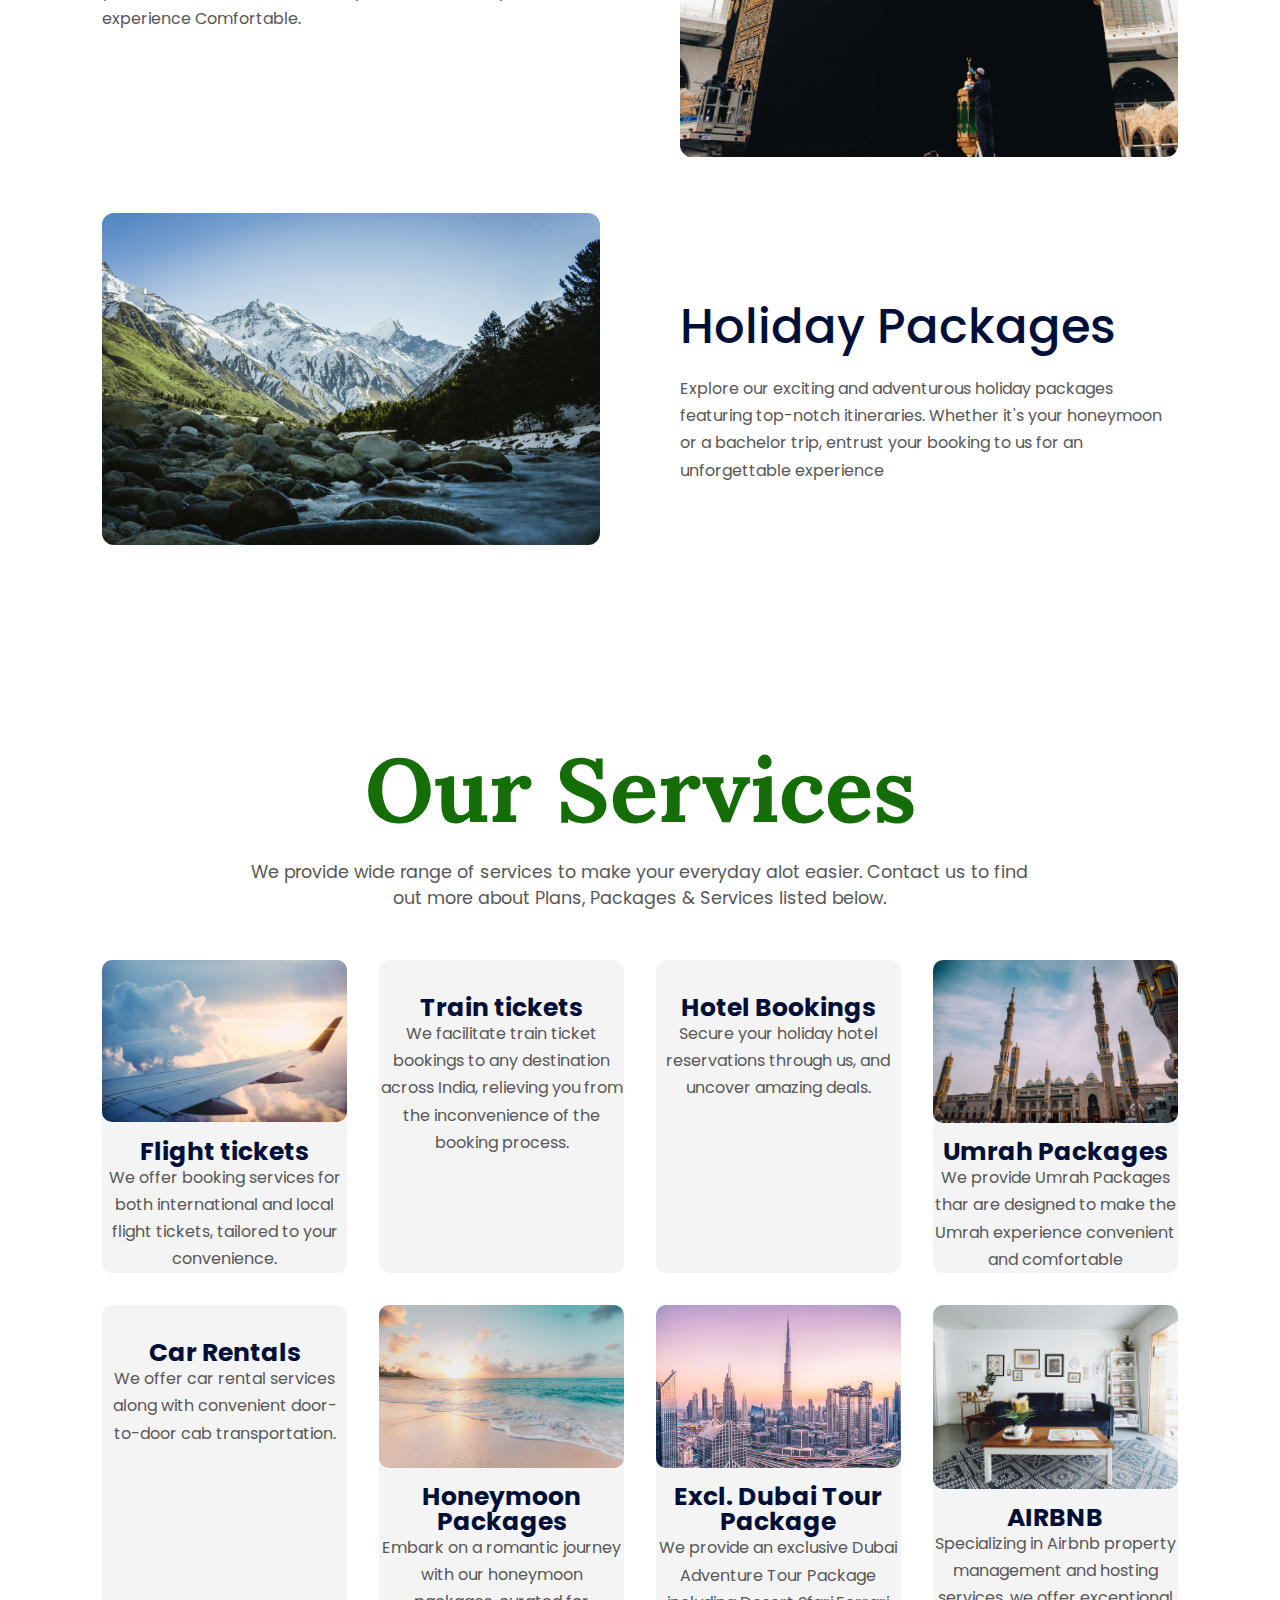
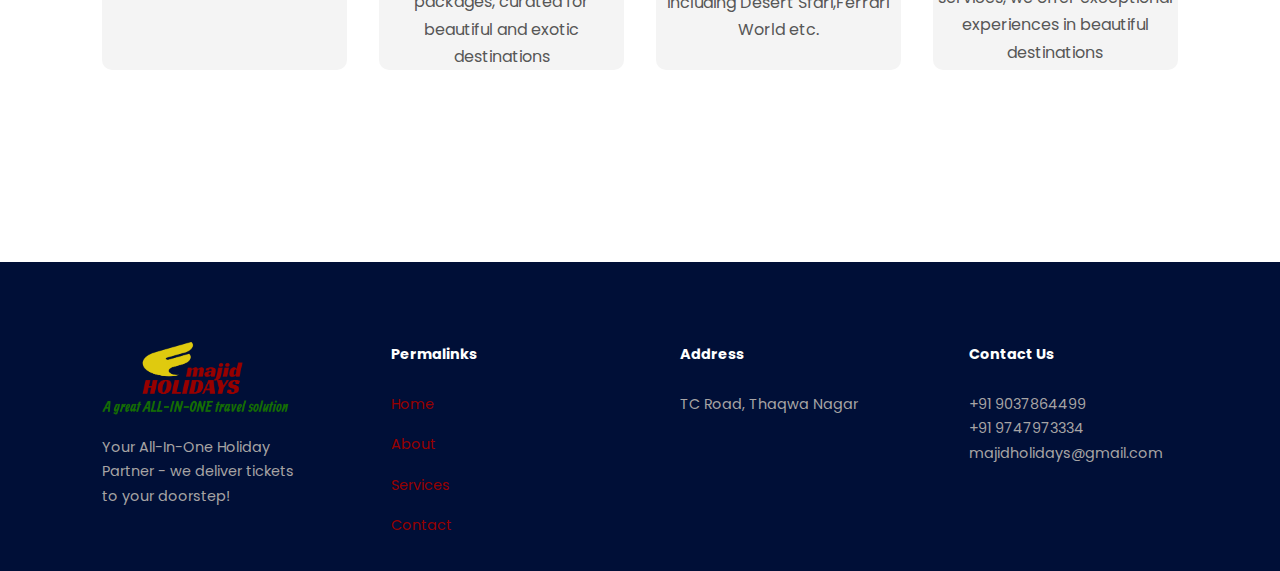
==== commit 5bde70ae: "added address" ====
--- a/index.html
+++ b/index.html
@@ -190,7 +190,7 @@
             <div class="footer__1">
               
           <img  src="Images/jugu.png" alt="" class="footer__logo" />
-          <p>Your All-In-One Holiday Partner</p>
+          <p>Your All-In-One Holiday Partner - we deliver tickets to your doorstep!</p>
       
 
             </div>
@@ -240,7 +240,7 @@
 
             <div class="footer__4">
                 <h4>Contact Us</h4>
-                <p>+91 9037864499<br/> +91 9747973334</p>
+                <p>+91 9037864499<br/> +91 9747973334 <br/>majidholidays@gmail.com</p>
         <div class="footer__socials">
         
         <a href="https://facebook.com" target="_blank" style="text-decoration: none;"
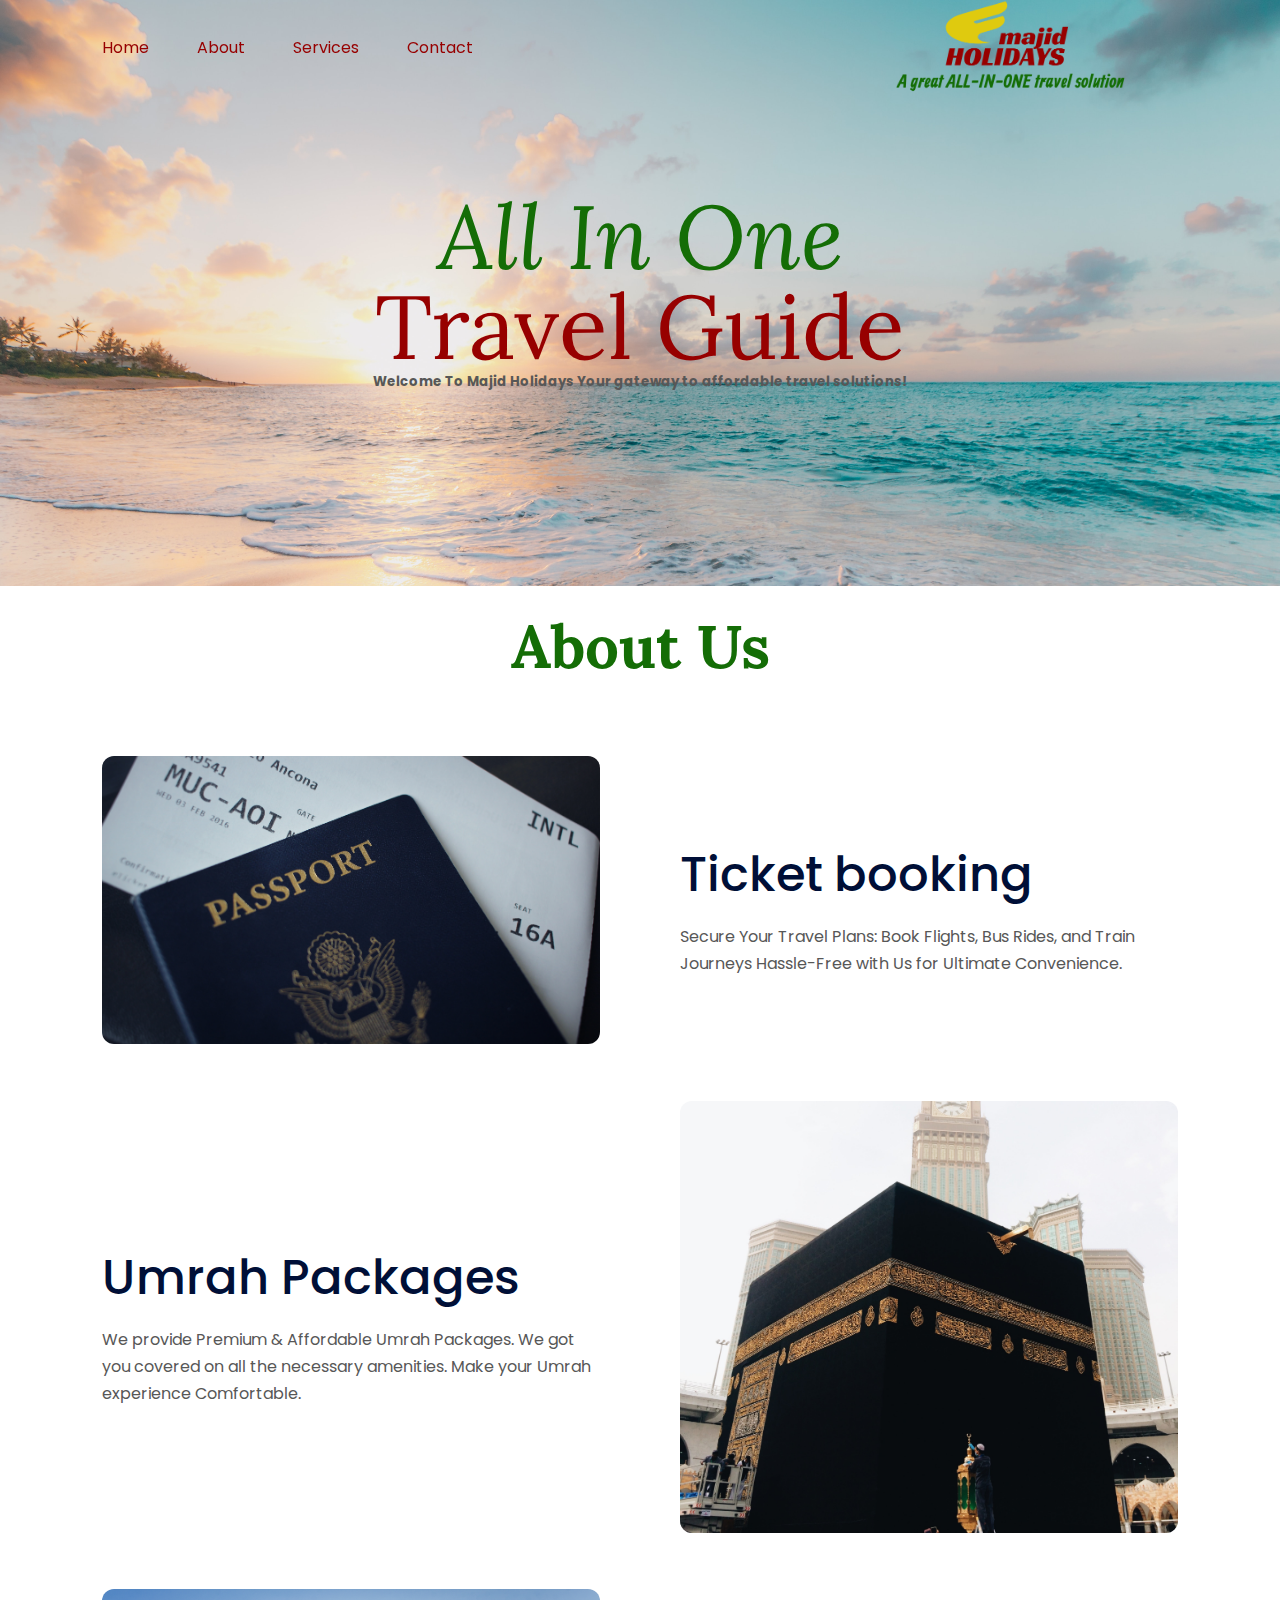
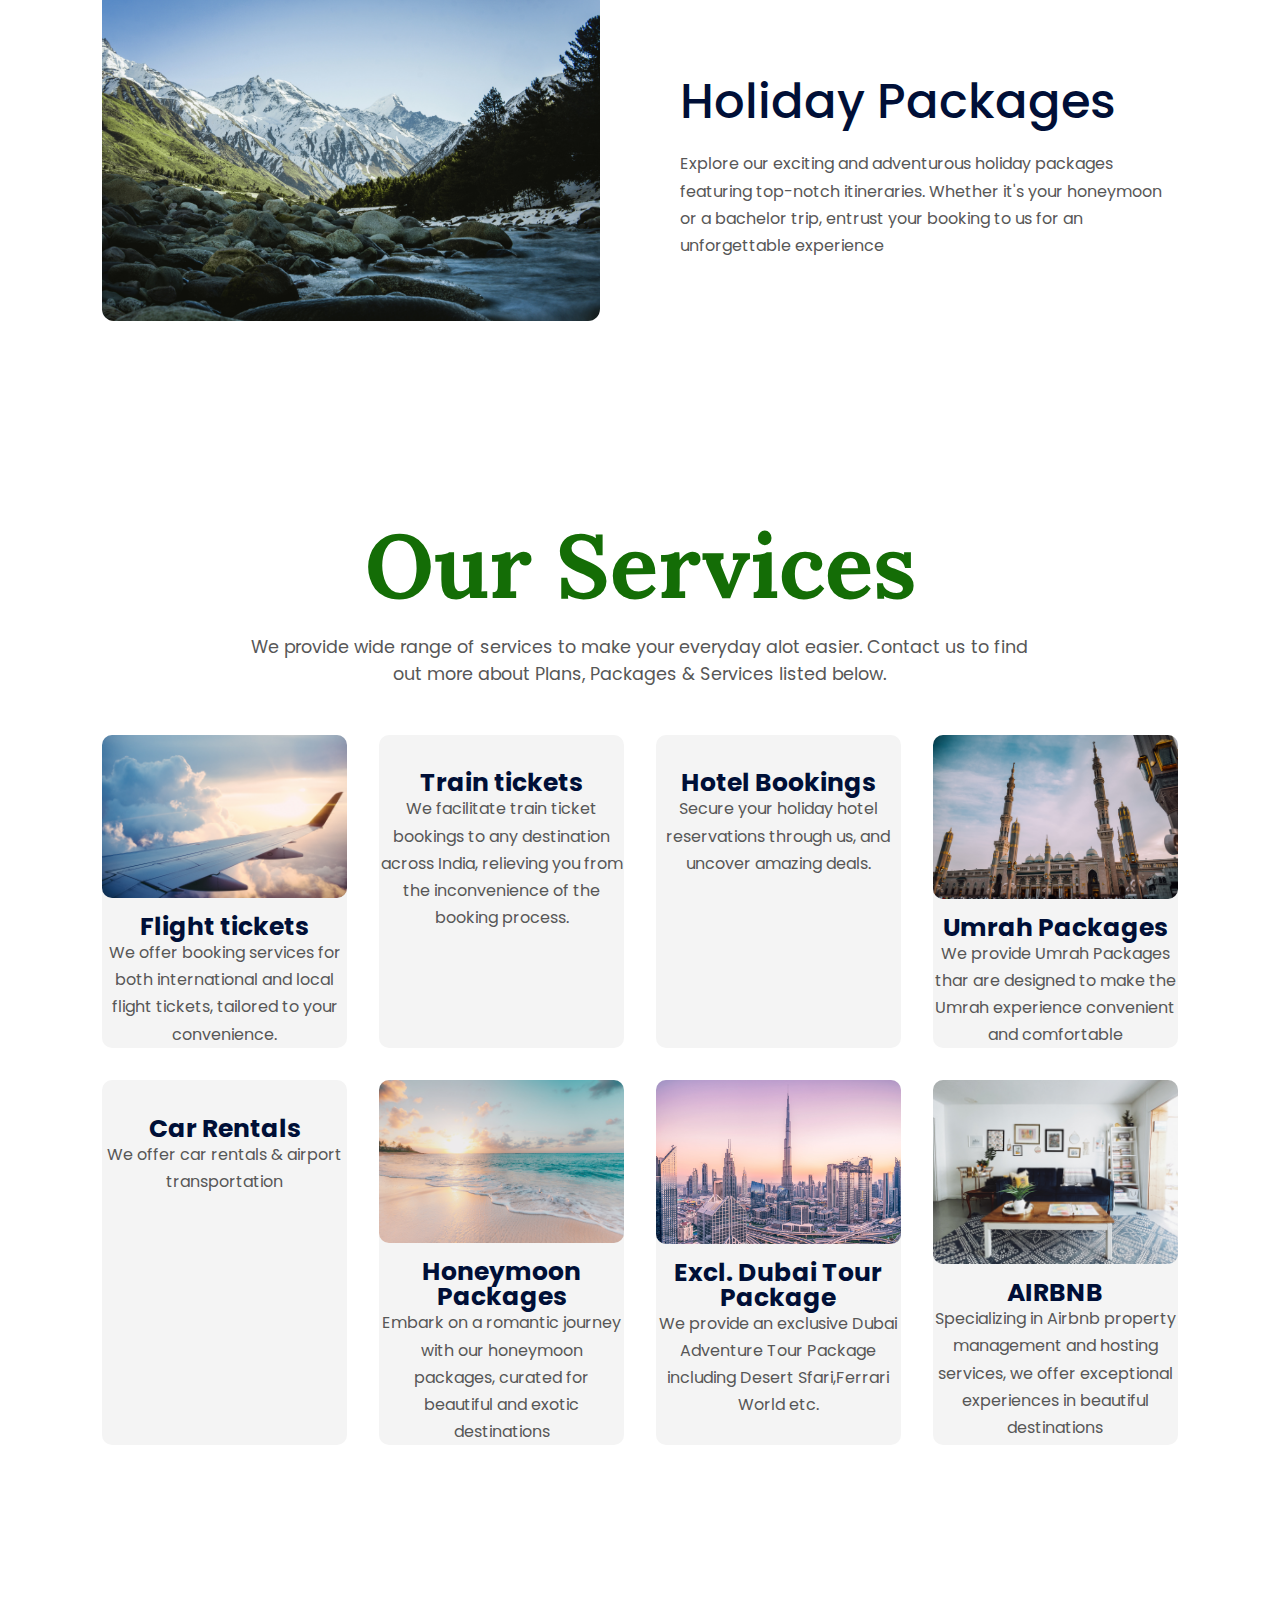
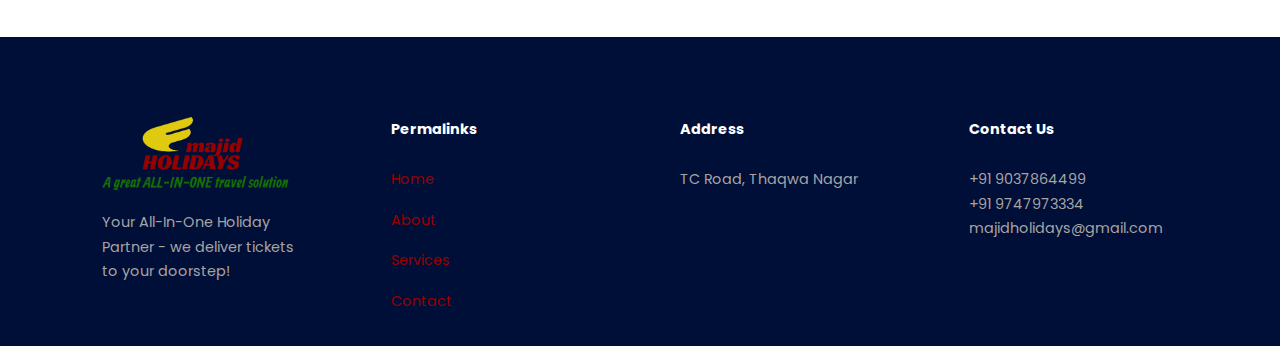
==== commit 401aa828: "changed styles" ====
--- a/index.html
+++ b/index.html
@@ -87,11 +87,14 @@
          Travel Guide</span
           >
         </h1>
-        <p class="lead">
-          Welcome To <br/>
-          <span> MAJID HOLIDAYS</span> <br/>Your gateway to affordable travel
-          solutions! 
-        </p>
+        <h5>
+          Welcome To 
+           Majid Holidays
+         
+        
+          Your gateway to affordable travel solutions! 
+        </h5>
+        
         <!-- <div style="display: flex; flex-direction: row; gap: 10px;">
         
          <div class="header__image">
@@ -174,7 +177,7 @@
             <div><img style="border-radius: 10px;" src="Images/train.jpg" alt=""><h1 style="font-size: 25px; margin-top: 8px;">Train tickets</h1><p>We facilitate train ticket bookings to any destination across India, relieving you from the inconvenience of the booking process.</p></div>
             <div><img style="border-radius: 10px;" src="Images/hotel.jpg" alt=""><h1 style="font-size: 25px; margin-top: 8px;">Hotel Bookings</h1><p>Secure your holiday hotel reservations through us, and  uncover amazing deals.</p></div>
             <div><img style="border-radius: 10px;" src="Images/umrahh.jpg" alt=""><h1 style="font-size: 25px; margin-top: 8px;">Umrah Packages</h1><p>We provide Umrah Packages thar are designed to make the Umrah experience convenient and comfortable</p></div>
-            <div><img style="border-radius: 10px;" src="Images/carss.jpg" alt=""><h1 style="font-size: 25px; margin-top: 8px;">Car Rentals</h1><p>We offer car rental services along with convenient door-to-door cab transportation.</p></div>
+            <div><img style="border-radius: 10px;" src="Images/carss.jpg" alt=""><h1 style="font-size: 25px; margin-top: 8px;">Car Rentals</h1><p>We offer car rentals & airport transportation</p></div>
             <div><img style="border-radius: 10px;" src="Images/beach.jpg" alt=""><h1 style="font-size: 25px; margin-top: 8px;">Honeymoon Packages</h1><p>Embark on a romantic journey with our honeymoon packages, curated for beautiful and exotic destinations</p></div>
             <div><img style="border-radius: 10px;" src="Images/burjj.jpg" alt=""><h1 style="font-size: 25px; margin-top: 8px;">Excl. Dubai Tour Package</h1><p>We provide an exclusive Dubai Adventure Tour Package including Desert Sfari,Ferrari World etc.</p></div>
             <div><img style="border-radius: 10px;" src="Images/airbnb.jpg" alt=""><h1 style="font-size: 25px; margin-top: 8px;">AIRBNB</h1><p>Specializing in Airbnb property management and hosting services, we offer exceptional experiences in beautiful destinations</p></div>
--- a/style.css
+++ b/style.css
@@ -118,7 +118,7 @@
   display: grid;
   place-items: center;
   position: sticky;
-  /* position: fixed; */
+  position: fixed;
   top: 0;
   left: 0;
   z-index: 2;
